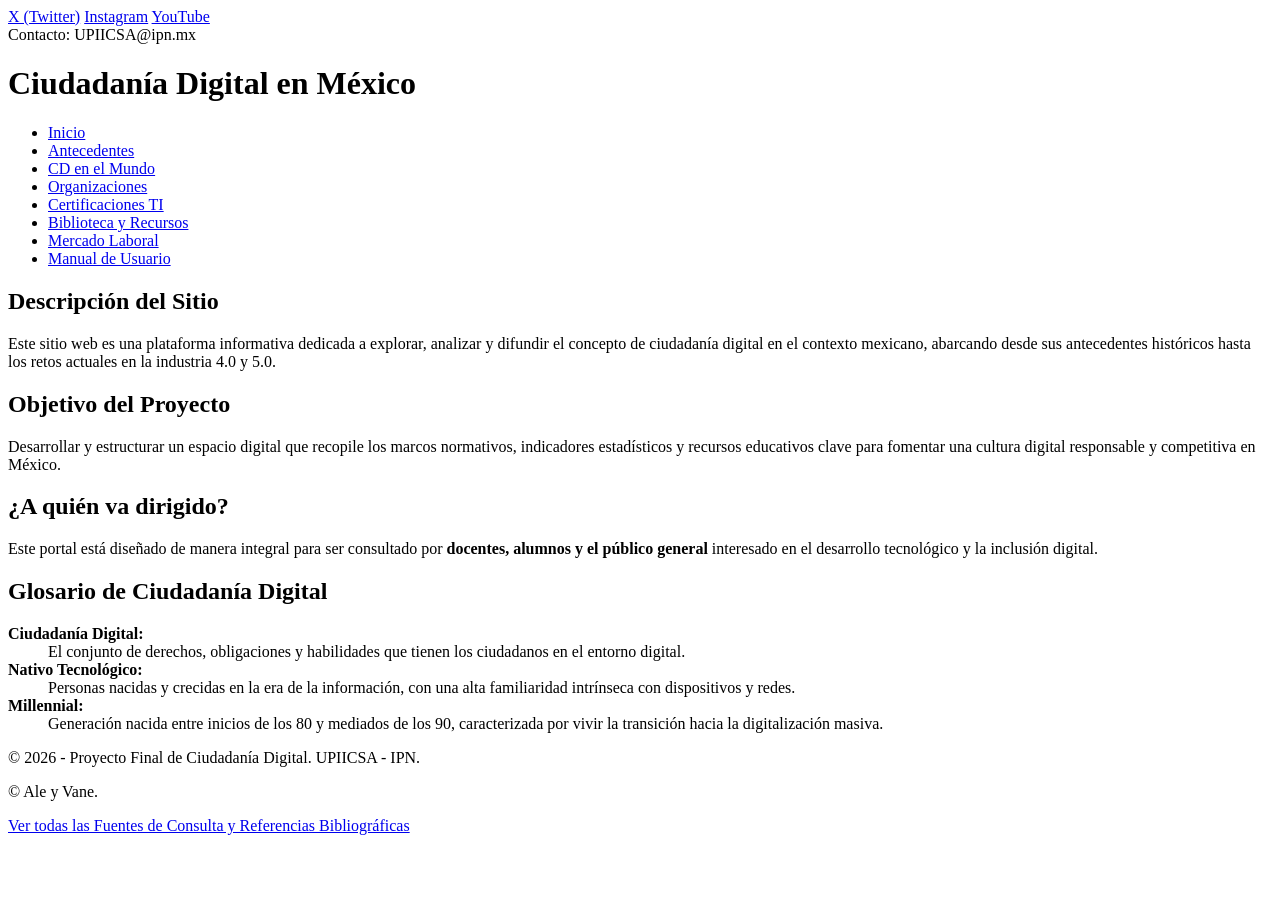
==== index.html @ f7db6907 "Add files via upload" ====
<!DOCTYPE html>
<html lang="es">
<head>
    <meta charset="UTF-8">
    <meta name="viewport" content="width=device-width, initial-scale=1.0">
    <title>Ciudadanía Digital en México - Inicio</title>
    <link rel="stylesheet" href="style.css">
</head>
<body>

    <div class="top-bar">
        <div class="social-links">
            <a href="#" onclick="return false;">X (Twitter)</a>
            <a href="#" onclick="return false;">Instagram</a>
            <a href="#" onclick="return false;">YouTube</a>
        </div>
        <div class="contacto">Contacto: UPIICSA@ipn.mx</div>
    </div>

    <header>
        <h1>Ciudadanía Digital en México</h1>
        <nav>
            <ul>
                <li><a href="index.html" class="active">Inicio</a></li>
                <li><a href="antecedentes.html">Antecedentes</a></li>
                <li><a href="dimensiones.html">CD en el Mundo</a></li>
                <li><a href="organizaciones.html">Organizaciones</a></li>
                <li><a href="normativos.html">Certificaciones TI</a></li>
                <li><a href="biblioteca.html">Biblioteca y Recursos</a></li>
                <li><a href="laboral.html">Mercado Laboral</a></li>
                <li><a href="manual.html">Manual de Usuario</a></li>
            </ul>
        </nav>
    </header>

    <main>
        <section id="descripcion">
            <h2>Descripción del Sitio</h2>
            <p>Este sitio web es una plataforma informativa dedicada a explorar, analizar y difundir el concepto de ciudadanía digital en el contexto mexicano, abarcando desde sus antecedentes históricos hasta los retos actuales en la industria 4.0 y 5.0.</p>
        </section>

        <section id="objetivo">
            <h2>Objetivo del Proyecto</h2>
            <p>Desarrollar y estructurar un espacio digital que recopile los marcos normativos, indicadores estadísticos y recursos educativos clave para fomentar una cultura digital responsable y competitiva en México.</p>
        </section>

        <section id="audiencia">
            <h2>¿A quién va dirigido?</h2>
            <p>Este portal está diseñado de manera integral para ser consultado por <strong>docentes, alumnos y el público general</strong> interesado en el desarrollo tecnológico y la inclusión digital.</p>
        </section>

        <section id="glosario">
            <h2>Glosario de Ciudadanía Digital</h2>
            <dl>
                <dt><strong>Ciudadanía Digital:</strong></dt>
                <dd>El conjunto de derechos, obligaciones y habilidades que tienen los ciudadanos en el entorno digital.</dd>
                
                <dt><strong>Nativo Tecnológico:</strong></dt>
                <dd>Personas nacidas y crecidas en la era de la información, con una alta familiaridad intrínseca con dispositivos y redes.</dd>
                
                <dt><strong>Millennial:</strong></dt>
                <dd>Generación nacida entre inicios de los 80 y mediados de los 90, caracterizada por vivir la transición hacia la digitalización masiva.</dd>
            </dl>
        </section>
    </main>

    <footer>
        <p>&copy; 2026 - Proyecto Final de Ciudadanía Digital. UPIICSA - IPN.</p>
        <p>&copy; Ale y Vane.</p>
        <p><a href="biblioteca.html#referencias">Ver todas las Fuentes de Consulta y Referencias Bibliográficas</a></p>
    </footer>

</body>
</html>
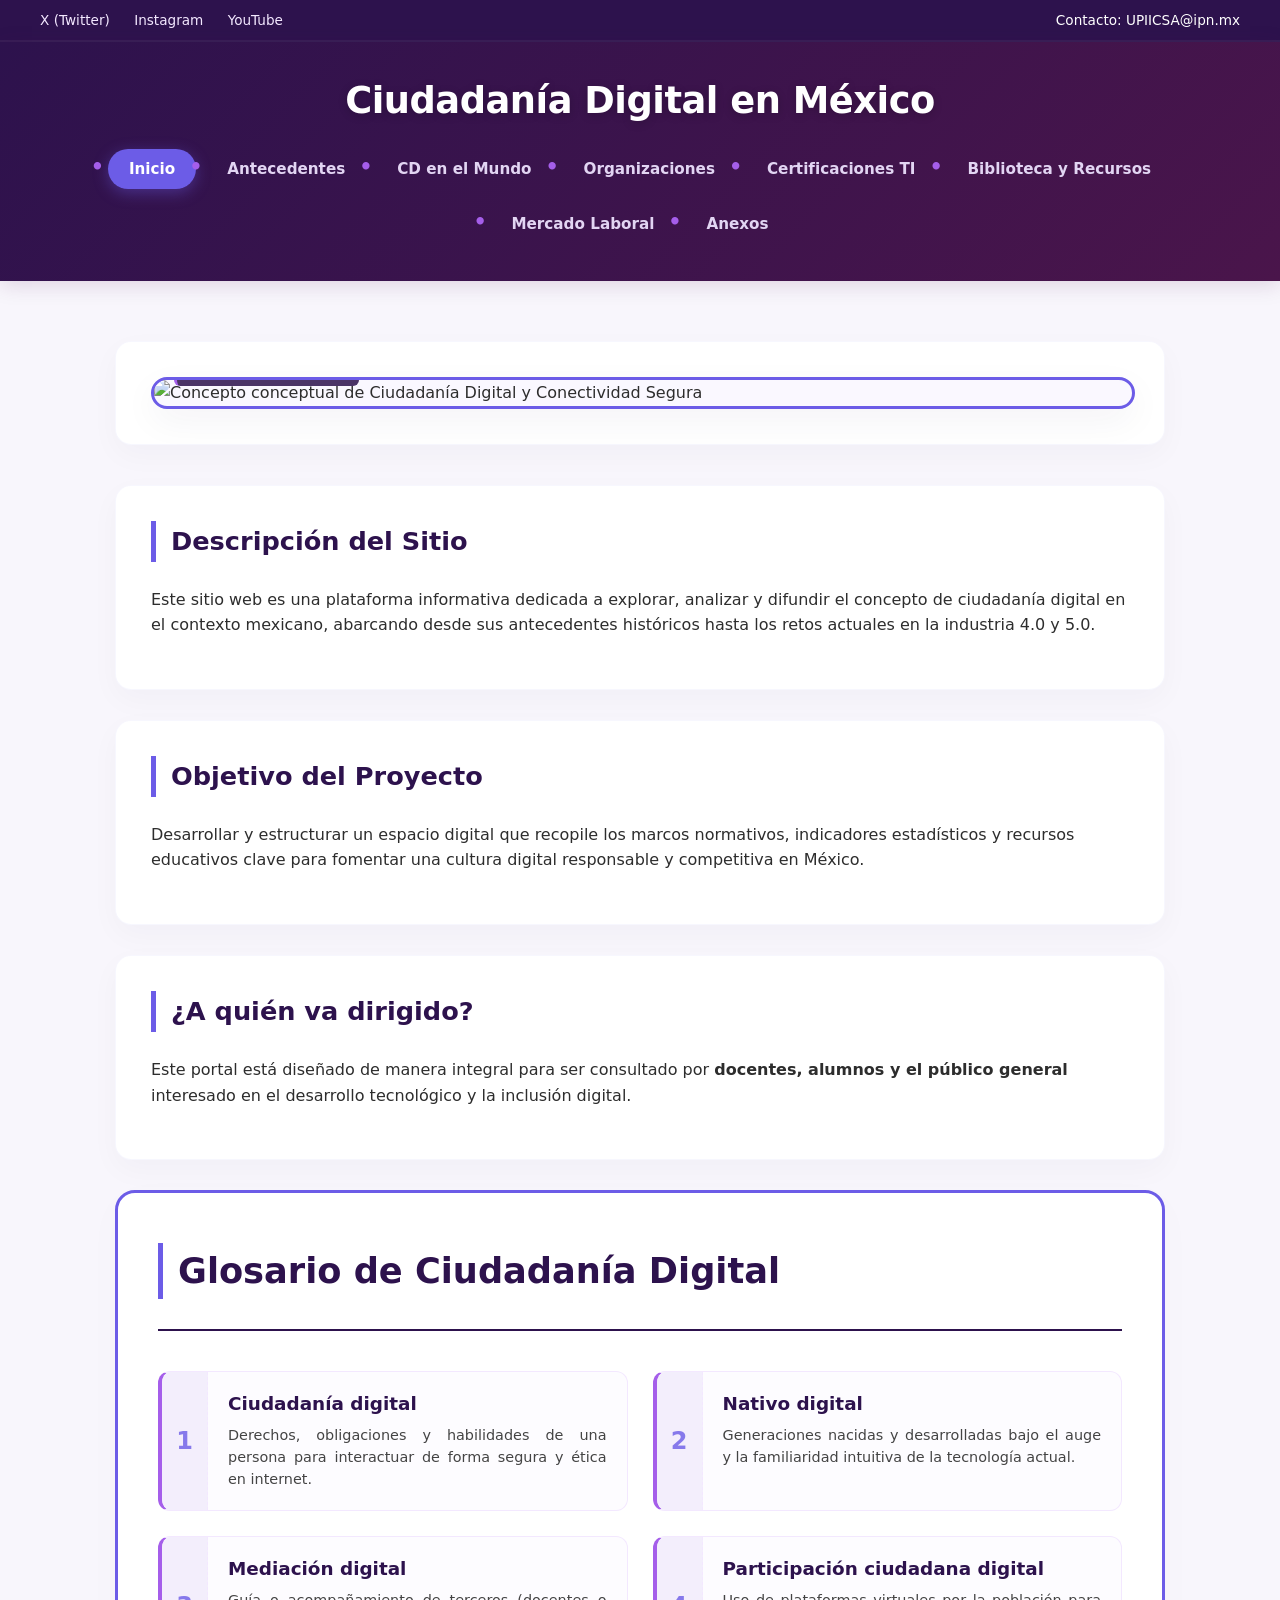
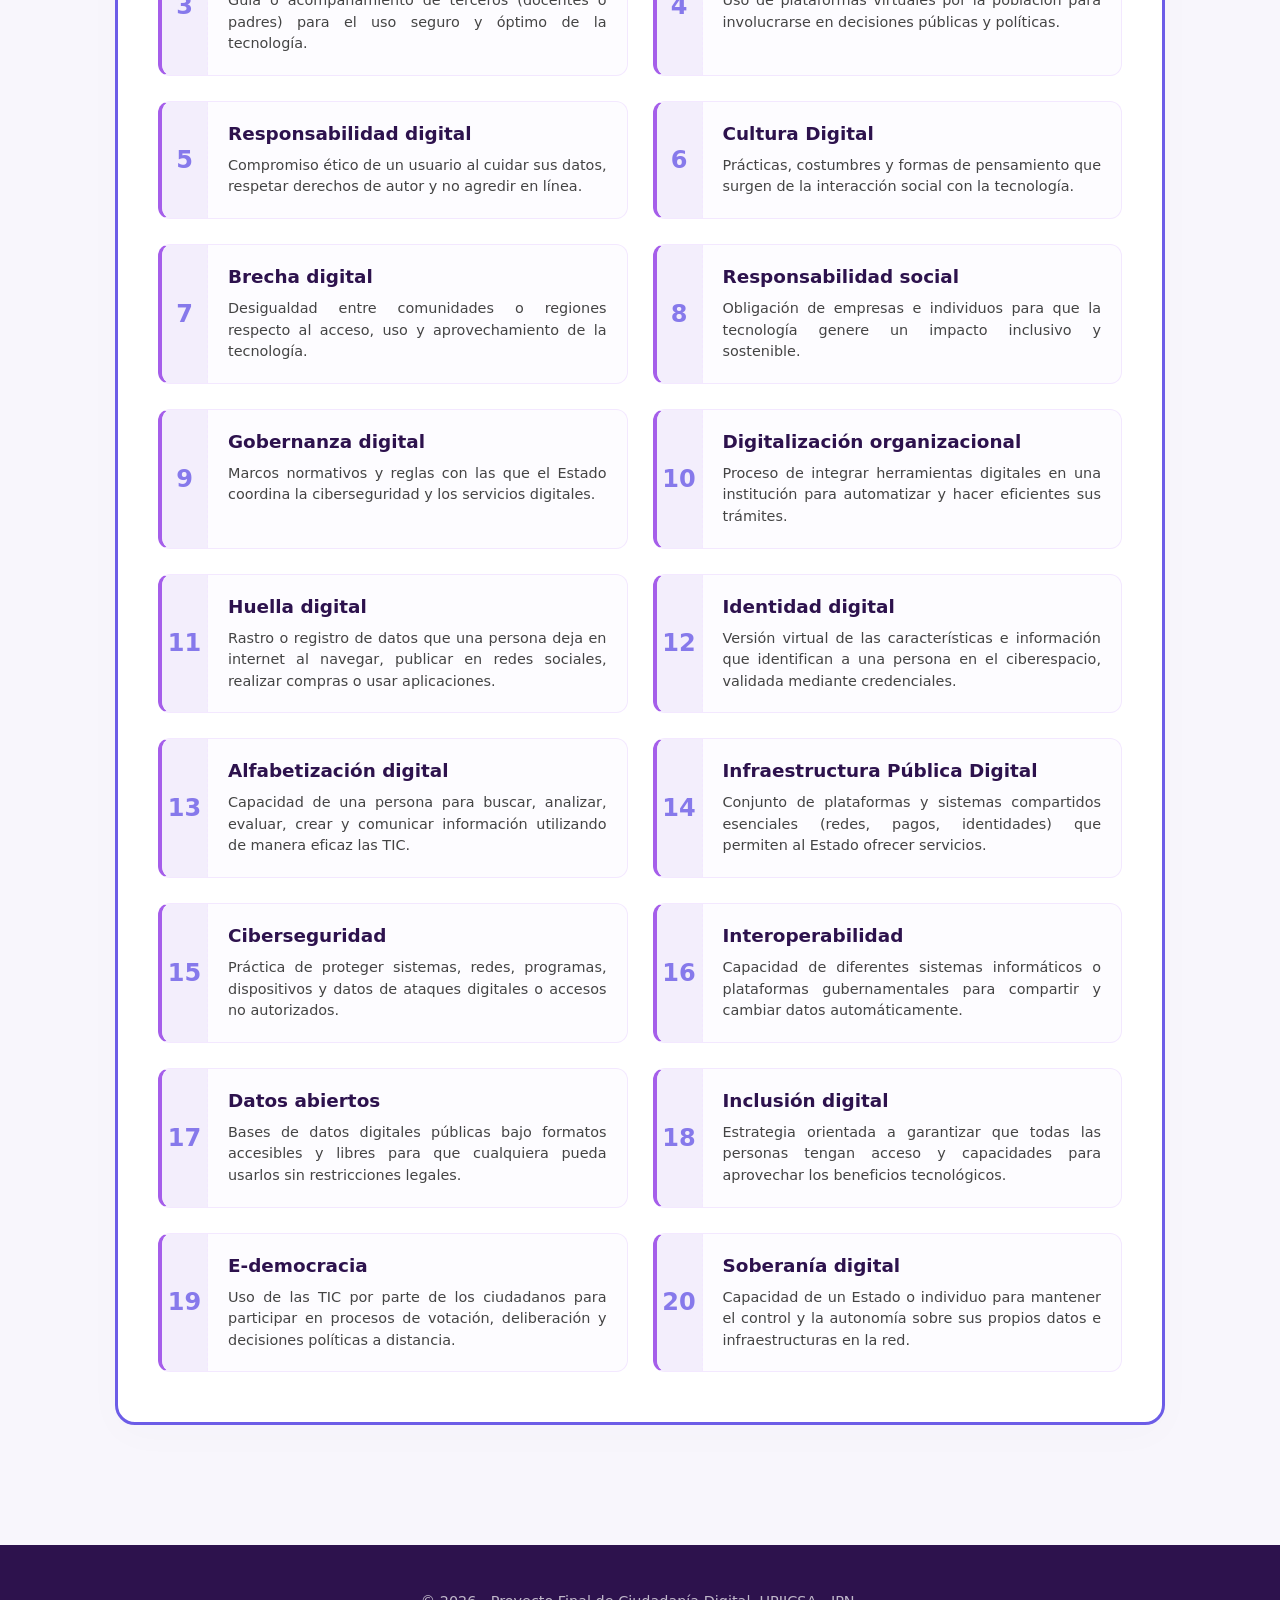
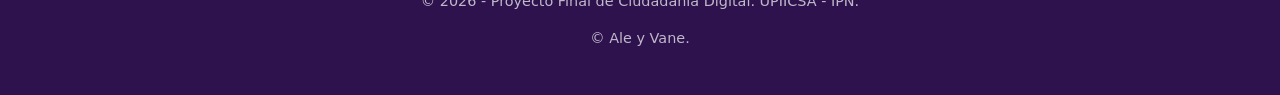
==== commit b7644a02: "Add files via upload" ====
--- a/index.html
+++ b/index.html
@@ -28,12 +28,26 @@
                 <li><a href="normativos.html">Certificaciones TI</a></li>
                 <li><a href="biblioteca.html">Biblioteca y Recursos</a></li>
                 <li><a href="laboral.html">Mercado Laboral</a></li>
-                <li><a href="manual.html">Manual de Usuario</a></li>
+                <li><a href="manual.html">Anexos</a></li>
             </ul>
         </nav>
     </header>
 
     <main>
+        <!-- ==========================================
+            SECCIÓN: BANNER VISUAL (CIUDADANÍA DIGITAL)
+            ========================================== -->
+        <section class="visual-banner-section">
+            <div class="banner-image-container">
+                <img src="https://concepto.de/wp-content/uploads/2019/08/ciudadania-digital-scaled.jpg" 
+                    alt="Concepto conceptual de Ciudadanía Digital y Conectividad Segura" 
+                    class="banner-display-img"
+                    loading="lazy">
+                <div class="banner-caption-overlay">
+                    <span>Ciudadania Digital</span>
+                </div>
+            </div>
+        </section>
         <section id="descripcion">
             <h2>Descripción del Sitio</h2>
             <p>Este sitio web es una plataforma informativa dedicada a explorar, analizar y difundir el concepto de ciudadanía digital en el contexto mexicano, abarcando desde sus antecedentes históricos hasta los retos actuales en la industria 4.0 y 5.0.</p>
@@ -49,25 +63,204 @@
             <p>Este portal está diseñado de manera integral para ser consultado por <strong>docentes, alumnos y el público general</strong> interesado en el desarrollo tecnológico y la inclusión digital.</p>
         </section>
 
-        <section id="glosario">
-            <h2>Glosario de Ciudadanía Digital</h2>
-            <dl>
-                <dt><strong>Ciudadanía Digital:</strong></dt>
-                <dd>El conjunto de derechos, obligaciones y habilidades que tienen los ciudadanos en el entorno digital.</dd>
-                
-                <dt><strong>Nativo Tecnológico:</strong></dt>
-                <dd>Personas nacidas y crecidas en la era de la información, con una alta familiaridad intrínseca con dispositivos y redes.</dd>
-                
-                <dt><strong>Millennial:</strong></dt>
-                <dd>Generación nacida entre inicios de los 80 y mediados de los 90, caracterizada por vivir la transición hacia la digitalización masiva.</dd>
-            </dl>
+                <!-- ==========================================
+            SECCIÓN: GLOSARIO DE CIUDADANÍA DIGITAL (TABLERO DE FICHAS INDEXADAS)
+            ========================================== -->
+        <section class="glossary-board-section">
+            <div class="glossary-header">
+                <h2>Glosario de Ciudadanía Digital</h2>
+                <p class="glossary-lead"></p>
+            </div>
+
+            <div class="glossary-grid-container">
+
+                <!-- Ficha a -->
+                <div class="glossary-card">
+                    <div class="card-letter-index"><span>1</span></div>
+                    <div class="card-term-content">
+                        <h3>Ciudadanía digital</h3>
+                        <p>Derechos, obligaciones y habilidades de una persona para interactuar de forma segura y ética en internet.</p>
+                    </div>
+                </div>
+
+                <!-- Ficha b -->
+                <div class="glossary-card">
+                    <div class="card-letter-index"><span>2</span></div>
+                    <div class="card-term-content">
+                        <h3>Nativo digital</h3>
+                        <p>Generaciones nacidas y desarrolladas bajo el auge y la familiaridad intuitiva de la tecnología actual.</p>
+                    </div>
+                </div>
+
+                <!-- Ficha c -->
+                <div class="glossary-card">
+                    <div class="card-letter-index"><span>3</span></div>
+                    <div class="card-term-content">
+                        <h3>Mediación digital</h3>
+                        <p>Guía o acompañamiento de terceros (docentes o padres) para el uso seguro y óptimo de la tecnología.</p>
+                    </div>
+                </div>
+
+                <!-- Ficha d -->
+                <div class="glossary-card">
+                    <div class="card-letter-index"><span>4</span></div>
+                    <div class="card-term-content">
+                        <h3>Participación ciudadana digital</h3>
+                        <p>Uso de plataformas virtuales por la población para involucrarse en decisiones públicas y políticas.</p>
+                    </div>
+                </div>
+
+                <!-- Ficha e -->
+                <div class="glossary-card">
+                    <div class="card-letter-index"><span>5</span></div>
+                    <div class="card-term-content">
+                        <h3>Responsabilidad digital</h3>
+                        <p>Compromiso ético de un usuario al cuidar sus datos, respetar derechos de autor y no agredir en línea.</p>
+                    </div>
+                </div>
+
+                <!-- Ficha f -->
+                <div class="glossary-card">
+                    <div class="card-letter-index"><span>6</span></div>
+                    <div class="card-term-content">
+                        <h3>Cultura Digital</h3>
+                        <p>Prácticas, costumbres y formas de pensamiento que surgen de la interacción social con la tecnología.</p>
+                    </div>
+                </div>
+
+                <!-- Ficha g -->
+                <div class="glossary-card">
+                    <div class="card-letter-index"><span>7</span></div>
+                    <div class="card-term-content">
+                        <h3>Brecha digital</h3>
+                        <p>Desigualdad entre comunidades o regiones respecto al acceso, uso y aprovechamiento de la tecnología.</p>
+                    </div>
+                </div>
+
+                <!-- Ficha h -->
+                <div class="glossary-card">
+                    <div class="card-letter-index"><span>8</span></div>
+                    <div class="card-term-content">
+                        <h3>Responsabilidad social</h3>
+                        <p>Obligación de empresas e individuos para que la tecnología genere un impacto inclusivo y sostenible.</p>
+                    </div>
+                </div>
+
+                <!-- Ficha i -->
+                <div class="glossary-card">
+                    <div class="card-letter-index"><span>9</span></div>
+                    <div class="card-term-content">
+                        <h3>Gobernanza digital</h3>
+                        <p>Marcos normativos y reglas con las que el Estado coordina la ciberseguridad y los servicios digitales.</p>
+                    </div>
+                </div>
+
+                <!-- Ficha j -->
+                <div class="glossary-card">
+                    <div class="card-letter-index"><span>10</span></div>
+                    <div class="card-term-content">
+                        <h3>Digitalización organizacional</h3>
+                        <p>Proceso de integrar herramientas digitales en una institución para automatizar y hacer eficientes sus trámites.</p>
+                    </div>
+                </div>
+
+                <!-- Ficha k -->
+                <div class="glossary-card">
+                    <div class="card-letter-index"><span>11</span></div>
+                    <div class="card-term-content">
+                        <h3>Huella digital</h3>
+                        <p>Rastro o registro de datos que una persona deja en internet al navegar, publicar en redes sociales, realizar compras o usar aplicaciones.</p>
+                    </div>
+                </div>
+
+                <!-- Ficha l -->
+                <div class="glossary-card">
+                    <div class="card-letter-index"><span>12</span></div>
+                    <div class="card-term-content">
+                        <h3>Identidad digital</h3>
+                        <p>Versión virtual de las características e información que identifican a una persona en el ciberespacio, validada mediante credenciales.</p>
+                    </div>
+                </div>
+
+                <!-- Ficha m -->
+                <div class="glossary-card">
+                    <div class="card-letter-index"><span>13</span></div>
+                    <div class="card-term-content">
+                        <h3>Alfabetización digital</h3>
+                        <p>Capacidad de una persona para buscar, analizar, evaluar, crear y comunicar información utilizando de manera eficaz las TIC.</p>
+                    </div>
+                </div>
+
+                <!-- Ficha n -->
+                <div class="glossary-card">
+                    <div class="card-letter-index"><span>14</span></div>
+                    <div class="card-term-content">
+                        <h3>Infraestructura Pública Digital</h3>
+                        <p>Conjunto de plataformas y sistemas compartidos esenciales (redes, pagos, identidades) que permiten al Estado ofrecer servicios.</p>
+                    </div>
+                </div>
+
+                <!-- Ficha o -->
+                <div class="glossary-card">
+                    <div class="card-letter-index"><span>15</span></div>
+                    <div class="card-term-content">
+                        <h3>Ciberseguridad</h3>
+                        <p>Práctica de proteger sistemas, redes, programas, dispositivos y datos de ataques digitales o accesos no autorizados.</p>
+                    </div>
+                </div>
+
+                <!-- Ficha p -->
+                <div class="glossary-card">
+                    <div class="card-letter-index"><span>16</span></div>
+                    <div class="card-term-content">
+                        <h3>Interoperabilidad</h3>
+                        <p>Capacidad de diferentes sistemas informáticos o plataformas gubernamentales para compartir y cambiar datos automáticamente.</p>
+                    </div>
+                </div>
+
+                <!-- Ficha q -->
+                <div class="glossary-card">
+                    <div class="card-letter-index"><span>17</span></div>
+                    <div class="card-term-content">
+                        <h3>Datos abiertos</h3>
+                        <p>Bases de datos digitales públicas bajo formatos accesibles y libres para que cualquiera pueda usarlos sin restricciones legales.</p>
+                    </div>
+                </div>
+
+                <!-- Ficha r -->
+                <div class="glossary-card">
+                    <div class="card-letter-index"><span>18</span></div>
+                    <div class="card-term-content">
+                        <h3>Inclusión digital</h3>
+                        <p>Estrategia orientada a garantizar que todas las personas tengan acceso y capacidades para aprovechar los beneficios tecnológicos.</p>
+                    </div>
+                </div>
+
+                <!-- Ficha s -->
+                <div class="glossary-card">
+                    <div class="card-letter-index"><span>19</span></div>
+                    <div class="card-term-content">
+                        <h3>E-democracia</h3>
+                        <p>Uso de las TIC por parte de los ciudadanos para participar en procesos de votación, deliberación y decisiones políticas a distancia.</p>
+                    </div>
+                </div>
+
+                <!-- Ficha t -->
+                <div class="glossary-card">
+                    <div class="card-letter-index"><span>20</span></div>
+                    <div class="card-term-content">
+                        <h3>Soberanía digital</h3>
+                        <p>Capacidad de un Estado o individuo para mantener el control y la autonomía sobre sus propios datos e infraestructuras en la red.</p>
+                    </div>
+                </div>
+
+            </div>
         </section>
     </main>
 
     <footer>
         <p>&copy; 2026 - Proyecto Final de Ciudadanía Digital. UPIICSA - IPN.</p>
         <p>&copy; Ale y Vane.</p>
-        <p><a href="biblioteca.html#referencias">Ver todas las Fuentes de Consulta y Referencias Bibliográficas</a></p>
     </footer>
 
 </body>
--- a/style.css
+++ b/style.css
@@ -0,0 +1,1490 @@
+/* ==========================================
+   VARIABLES DE COLOR (Gama Morados y Lilas)
+   ========================================== */
+:root {
+    --purple-dark: #2d124d;    /* Fondo oscuro institucional */
+    --purple-primary: #6c5ce7; /* Morado eléctrico para botones y destaques */
+    --purple-medium: #80669d;  /* Morado intermedio */
+    --lila-light: #f3e8ff;     /* Fondo suave para secciones */
+    --lila-accent: #a55eea;    /* Lila vibrante para interactividad */
+    --text-dark: #2d2d2d;      /* Texto principal */
+    --text-muted: #666666;     /* Texto secundario */
+    --white: #ffffff;
+    --transition-smooth: all 0.3s cubic-bezier(0.25, 0.8, 0.25, 1);
+}
+
+/* ==========================================
+   ESTILOS BASE
+   ========================================== */
+body {
+    font-family: 'Inter', system-ui, -apple-system, sans-serif;
+    margin: 0;
+    padding: 0;
+    background-color: #f8f6fc;
+    color: var(--text-dark);
+    line-height: 1.6;
+}
+
+/* ==========================================
+   INTERACTIVIDAD Y BARRA SUPERIOR
+   ========================================== */
+.top-bar {
+    background-color: var(--purple-dark);
+    color: var(--white);
+    display: flex;
+    justify-content: space-between;
+    align-items: center;
+    padding: 10px 40px;
+    font-size: 0.85rem;
+    box-shadow: inset 0 -2px 0 rgba(255, 255, 255, 0.05);
+}
+
+.social-links a {
+    color: var(--lila-light);
+    margin-right: 20px;
+    text-decoration: none;
+    font-weight: 500;
+    display: inline-block;
+    transition: var(--transition-smooth);
+}
+
+/* Efecto dinámico al pasar el cursor */
+.social-links a:hover {
+    color: var(--lila-accent);
+    transform: translateY(-2px);
+}
+
+/* ==========================================
+   MENÚ DE NAVEGACIÓN DINÁMICO
+   ========================================== */
+header {
+    background: linear-gradient(135deg, var(--purple-dark) 0%, #4a154b 100%);
+    color: var(--white);
+    padding: 30px 20px;
+    text-align: center;
+    box-shadow: 0 4px 20px rgba(74, 21, 75, 0.15);
+}
+
+header h1 {
+    margin: 0 0 20px 0;
+    font-size: 2.3rem;
+    font-weight: 800;
+    letter-spacing: -0.5px;
+    text-shadow: 0 2px 10px rgba(0,0,0,0.2);
+}
+
+nav ul {
+    list-style: none;
+    padding: 0;
+    margin: 0;
+    display: flex;
+    justify-content: center;
+    flex-wrap: wrap;
+    gap: 10px;
+}
+
+nav ul li a {
+    color: #e2d5f3;
+    text-decoration: none;
+    font-weight: 600;
+    font-size: 0.95rem;
+    padding: 10px 20px;
+    border-radius: 30px; /* Botones ovalados modernos */
+    border: 1px solid transparent;
+    transition: var(--transition-smooth);
+}
+
+/* Hover interactivo con iluminación suave */
+nav ul li a:hover {
+    background-color: rgba(255, 255, 255, 0.1);
+    color: var(--white);
+    border-color: var(--lila-accent);
+}
+
+/* Pestaña activa actual */
+nav ul li a.active {
+    background-color: var(--purple-primary);
+    color: var(--white);
+    box-shadow: 0 4px 15px rgba(108, 92, 231, 0.4);
+}
+
+/* ==========================================
+   DISEÑO DE TARJETAS Y CONTENIDO (MAIN)
+   ========================================== */
+main {
+    max-width: 1050px;
+    margin: 40px auto;
+    padding: 20px;
+}
+
+/* Animación de entrada para las secciones */
+section {
+    background-color: var(--white);
+    padding: 35px;
+    margin-bottom: 30px;
+    border-radius: 16px;
+    box-shadow: 0 10px 30px rgba(45, 18, 77, 0.03);
+    border: 1px solid rgba(108, 92, 231, 0.05);
+    transition: var(--transition-smooth);
+}
+
+/* Efecto flotante interactivo en las tarjetas de contenido */
+section:hover {
+    transform: translateY(-4px);
+    box-shadow: 0 15px 35px rgba(45, 18, 77, 0.07);
+    border-color: rgba(108, 92, 231, 0.15);
+}
+
+h2 {
+    color: var(--purple-dark);
+    font-size: 1.6rem;
+    margin-top: 0;
+    border-left: 5px solid var(--purple-primary); /* Línea de acento a la izquierda */
+    padding-left: 15px;
+    margin-bottom: 25px;
+}
+
+h3 {
+    color: var(--purple-primary);
+    font-size: 1.25rem;
+    margin-top: 25px;
+}
+
+/* Enlaces dentro del contenido */
+main a {
+    color: var(--purple-primary);
+    text-decoration: none;
+    font-weight: 600;
+    transition: var(--transition-smooth);
+}
+
+main a:hover {
+    color: var(--lila-accent);
+    text-decoration: underline;
+}
+
+/* ==========================================
+   ELEMENTOS ESPECÍFICOS (Tablas, Listas, Alertas)
+   ========================================== */
+ul {
+    padding-left: 20px;
+}
+
+li {
+    margin-bottom: 12px;
+    position: relative;
+    list-style-type: none;
+}
+
+/* Viñetas personalizadas color lila */
+li::before {
+    content: "•";
+    color: var(--lila-accent);
+    font-weight: bold;
+    font-size: 1.3rem;
+    display: inline-block;
+    width: 1em;
+    margin-left: -1em;
+}
+
+/* Glosarios (DL, DT, DD) */
+dt {
+    font-weight: 700;
+    color: var(--purple-dark);
+    margin-top: 20px;
+}
+
+dd {
+    margin-left: 0;
+    padding-left: 15px;
+    border-left: 2px solid var(--lila-light);
+    color: var(--text-muted);
+}
+
+/* Tablas Interactivas (Manual de usuario) */
+table {
+    width: 100%;
+    border-collapse: collapse;
+    margin-top: 20px;
+    border-radius: 8px;
+    overflow: hidden; /* Corta bordes rectos */
+}
+
+th, td {
+    padding: 15px;
+    text-align: left;
+}
+
+th {
+    background-color: var(--purple-primary);
+    color: var(--white);
+    font-weight: 600;
+}
+
+tr {
+    background-color: var(--white);
+    border-bottom: 1px solid #eee;
+    transition: var(--transition-smooth);
+}
+
+/* Efecto cebra intermitente al pasar el mouse por la tabla */
+tr:hover {
+    background-color: var(--lila-light);
+}
+
+/* Alertas Destacadas (Sección Libre) */
+.propuesta-valor {
+    background: linear-gradient(135deg, #fbf7ff 0%, #f3e8ff 100%);
+    border-left: 5px solid var(--lila-accent) !important;
+}
+
+/* ==========================================
+   PIE DE PÁGINA (FOOTER)
+   ========================================== */
+footer {
+    text-align: center;
+    padding: 30px 20px;
+    background-color: var(--purple-dark);
+    color: rgba(255, 255, 255, 0.7);
+    margin-top: 60px;
+    font-size: 0.9rem;
+}
+
+footer a {
+    color: var(--lila-accent);
+    text-decoration: none;
+    font-weight: bold;
+}
+
+footer a:hover {
+    color: var(--white);
+}
+
+/* ==========================================
+   RESPONSIVO (Optimización móvil)
+   ========================================== */
+@media (max-width: 768px) {
+    .top-bar {
+        flex-direction: column;
+        gap: 10px;
+        text-align: center;
+    }
+    nav ul {
+        flex-direction: column;
+        width: 100%;
+    }
+    nav ul li a {
+        display: block;
+        width: 100%;
+        box-sizing: border-box;
+    }
+    main {
+        padding: 10px;
+    }
+    section {
+        padding: 20px;
+    }
+}
+
+/* ==========================================
+   ESTILOS ADICIONALES PARA EMPLEABILIDAD
+   ========================================== */
+
+/* Contenedor flex para cada sección de empleo */
+.empleo-item {
+    display: flex;
+    align-items: center;
+    justify-content: space-between;
+    gap: 30px;
+    margin-top: 25px;
+    padding: 20px;
+    background-color: #ffffff;
+    border-radius: 12px;
+    border: 1px solid var(--lila-accent);
+    transition: var(--transition-smooth);
+}
+
+/* Efecto hover individual para cada punto */
+.empleo-item:hover {
+    transform: translateX(5px);
+    border-color: var(--lila-accent);
+    box-shadow: 0 8px 25px rgba(108, 92, 231, 0.08);
+}
+
+.empleo-texto {
+    flex: 1;
+}
+
+/* Formato específico para la línea del link de consulta */
+.enlace-consulta {
+    font-size: 0.9rem;
+    background-color: var(--lila-light);
+    padding: 8px 12px;
+    border-radius: 6px;
+    display: inline-block;
+}
+
+/* Contenedor de la Imagen */
+.empleo-imagen {
+    flex: 0 0 250px;
+    max-width: 250px;
+}
+
+/* Bordes redondeados y sombra para las imágenes */
+.empleo-imagen img {
+    width: 100%;
+    height: 150px;
+    object-fit: cover;
+    border-radius: 16px; /* Ajusta este valor si deseas más o menos redondeado */
+    box-shadow: 0 6px 15px rgba(45, 18, 77, 0.15);
+    transition: var(--transition-smooth);
+    border: 2px solid var(--white);
+}
+
+.empleo-item:hover .empleo-imagen img {
+    transform: scale(1.03);
+    box-shadow: 0 8px 20px rgba(108, 92, 231, 0.25);
+}
+
+/* Clase de inversión para efecto "Ziz-Zag" dinámico e interactivo */
+.empleo-item.inversion {
+    flex-direction: row-reverse;
+}
+
+/* Ajuste responsivo para celulares */
+@media (max-width: 768px) {
+    .empleo-item, .empleo-item.inversion {
+        flex-direction: column;
+        text-align: center;
+    }
+    .empleo-imagen {
+        width: 100%;
+        max-width: 100%;
+    }
+}
+/* ==========================================
+   ESTILOS DE INTERFAZ DE PANEL (DASHBOARD)
+   ========================================== */
+
+/* Contenedor principal de cada sección numérica */
+.dashboard-section {
+    background-color: var(--white);
+    padding: 30px;
+    margin-bottom: 40px;
+    border-radius: 14px;
+    /* BORDE MÁS FUERTE: Enmarcado sólido en el morado principal */
+    border: 3px solid var(--purple-primary); 
+    box-shadow: 0 4px 15px rgba(45, 18, 77, 0.05);
+}
+
+/* Subtítulo descriptivo de la sección */
+.section-subtitle {
+    font-size: 1.05rem;
+    color: var(--text-muted);
+    margin-bottom: 25px;
+    border-bottom: 1px dashed var(--purple-medium);
+    padding-bottom: 15px;
+}
+
+/* El Grid que organiza las tarjetas en columnas automáticas */
+.dashboard-grid {
+    display: grid;
+    grid-template-columns: repeat(auto-fit, minmax(280px, 1fr));
+    gap: 20px;
+    margin-top: 15px;
+}
+
+/* Tarjeta individual de certificación */
+.grid-card {
+    background: linear-gradient(180deg, var(--white) 0%, #faf8ff 100%);
+    padding: 24px;
+    border-radius: 10px;
+    border: 2px solid var(--lila-light);
+    display: flex;
+    flex-direction: column;
+    justify-content: space-between;
+    transition: var(--transition-smooth);
+}
+
+/* Anulamos la viñeta de punto en el Grid de Dashboard */
+.grid-card::before {
+    display: none !important;
+}
+
+/* Interactividad al pasar el cursor sobre la tarjeta */
+.grid-card:hover {
+    border-color: var(--lila-accent);
+    transform: translateY(-5px);
+    box-shadow: 0 8px 25px rgba(165, 94, 234, 0.15);
+    background: var(--white);
+}
+
+/* Título de la certificación dentro de la tarjeta */
+.grid-card h3 {
+    font-size: 1.15rem;
+    color: var(--purple-dark);
+    margin-top: 0;
+    margin-bottom: 12px;
+    font-weight: 700;
+    line-height: 1.4;
+}
+
+.grid-card p {
+    font-size: 0.9rem;
+    color: #444;
+    margin-bottom: 15px;
+    flex-grow: 1; /* Empuja los requisitos y botones al fondo equitativamente */
+}
+
+/* Contenedor interno para los requisitos técnicos */
+.card-requisitos {
+    font-size: 0.85rem;
+    background-color: var(--lila-light);
+    padding: 10px;
+    border-radius: 6px;
+    color: #5d447a;
+    margin-bottom: 20px;
+    border-left: 3px solid var(--lila-accent);
+}
+
+/* Botón interactivo de Acceso Directo */
+.btn-directo {
+    display: block;
+    text-align: center;
+    background-color: var(--purple-dark);
+    color: var(--white) !important;
+    padding: 10px 15px;
+    font-size: 0.85rem;
+    font-weight: bold;
+    border-radius: 6px;
+    text-decoration: none;
+    transition: var(--transition-smooth);
+    border: 1px solid transparent;
+}
+
+/* Efecto hover sobre los botones */
+.btn-directo:hover {
+    background-color: var(--purple-primary);
+    text-decoration: none !important;
+    box-shadow: 0 4px 12px rgba(108, 92, 231, 0.3);
+}
+
+/* Ajuste para múltiples botones en una sola tarjeta (Caso Scrum) */
+.multi-links {
+    display: flex;
+    flex-direction: column;
+    gap: 8px;
+}
+
+/* Optimización para teléfonos móviles */
+@media (max-width: 600px) {
+    .dashboard-grid {
+        grid-template-columns: 1fr;
+    }
+    .dashboard-section {
+        padding: 15px;
+    }
+}
+
+/* ==========================================
+   ESTILOS COMPLETAMENTE NUEVOS: LÍNEA DE TIEMPO GLOBAL
+   ========================================== */
+
+.timeline-section {
+    background-color: #ffffff;
+    padding: 40px 20px;
+    margin-bottom: 30px;
+    border-radius: 16px;
+    /* Borde reforzado e intenso solicitado previamente */
+    border: 3px solid var(--purple-primary);
+}
+
+.timeline-intro {
+    text-align: center;
+    color: var(--text-muted);
+    font-size: 1.1rem;
+    max-width: 700px;
+    margin: 0 auto 40px auto;
+}
+
+/* Contenedor relativo para posicionar el eje central */
+.timeline-container {
+    position: relative;
+    max-width: 900px;
+    margin: 0 auto;
+    padding: 20px 0;
+}
+
+/* El eje central de la línea de tiempo */
+.timeline-line {
+    position: absolute;
+    left: 50%;
+    top: 0;
+    bottom: 0;
+    width: 4px;
+    background: linear-gradient(180deg, var(--purple-primary) 0%, var(--lila-accent) 100%);
+    transform: translateX(-50%);
+}
+
+/* Bloque contenedor de cada país */
+.timeline-item {
+    position: relative;
+    width: 50%;
+    margin-bottom: 40px;
+    box-sizing: border-box;
+}
+
+/* Alternancia: Elementos impares a la izquierda, pares a la derecha */
+.timeline-item:nth-child(odd) {
+    left: 0;
+    padding-right: 40px;
+}
+
+.timeline-item:nth-child(even) {
+    left: 50%;
+    padding-left: 40px;
+}
+
+/* El indicador flotante (Burbuja con la letra A, B, C, D) */
+.timeline-badge {
+    position: absolute;
+    top: 20px;
+    width: 36px;
+    height: 36px;
+    background-color: var(--purple-dark);
+    color: var(--white);
+    border: 3px solid var(--lila-light);
+    border-radius: 50%;
+    text-align: center;
+    line-height: 36px;
+    font-weight: bold;
+    font-size: 1rem;
+    z-index: 2;
+    transition: var(--transition-smooth);
+}
+
+.timeline-item:nth-child(odd) .timeline-badge {
+    right: -18px; /* Ajuste milimétrico sobre el eje central */
+}
+
+.timeline-item:nth-child(even) .timeline-badge {
+    left: -18px;
+}
+
+/* Cuadro de texto del país */
+.timeline-content {
+    background-color: #faf8ff;
+    padding: 25px;
+    border-radius: 12px;
+    border: 1px solid var(--lila-light);
+    box-shadow: 0 4px 15px rgba(45, 18, 77, 0.02);
+    transition: var(--transition-smooth);
+}
+
+.timeline-content h3 {
+    margin-top: 0;
+    color: var(--purple-dark);
+    font-size: 1.4rem;
+    font-weight: 700;
+}
+
+.timeline-content p {
+    font-size: 0.92rem;
+    color: var(--text-dark);
+    text-align: justify;
+    margin-bottom: 20px;
+}
+
+/* Contenedor del Tag/Link de acceso rápido */
+.timeline-footer {
+    display: flex;
+    justify-content: flex-start;
+}
+
+/* Botón estilizado como etiqueta tecnológica moderna */
+.tag-link {
+    display: inline-block;
+    background-color: var(--lila-light);
+    color: var(--purple-dark) !important;
+    padding: 8px 16px;
+    font-size: 0.85rem;
+    font-weight: 700;
+    border-radius: 20px;
+    border: 1px solid rgba(165, 94, 234, 0.3);
+    transition: var(--transition-smooth);
+}
+
+/* --- INTERACTIVIDAD Y EFECTOS HOVER --- */
+.timeline-item:hover .timeline-content {
+    background-color: var(--white);
+    border-color: var(--purple-primary);
+    box-shadow: 0 10px 30px rgba(108, 92, 231, 0.12);
+    transform: translateY(-2px);
+}
+
+.timeline-item:hover .timeline-badge {
+    background-color: var(--purple-primary);
+    transform: scale(1.1);
+    box-shadow: 0 0 10px rgba(108, 92, 231, 0.5);
+}
+
+.timeline-item:hover .tag-link {
+    background-color: var(--purple-primary);
+    color: var(--white) !important;
+    border-color: var(--purple-primary);
+    text-decoration: none !important;
+}
+
+/* ==========================================
+   DISEÑO ADAPTATIVO PARA PANTALLAS MÓVILES
+   ========================================== */
+@media (max-width: 768px) {
+    .timeline-line {
+        left: 20px; /* Desplaza el eje hacia la izquierda del teléfono */
+    }
+    
+    .timeline-item {
+        width: 100%; /* Ocupa todo el ancho en móviles */
+        left: 0 !important;
+        padding-left: 50px !important;
+        padding-right: 0 !important;
+    }
+    
+    .timeline-badge {
+        left: 2px !important; /* Ajusta el círculo al nuevo eje izquierdo */
+    }
+}
+
+/* ==========================================
+   ESTILOS ESTILO REVISTA (EDITORIAL MAGAZINE)
+   ========================================== */
+
+.magazine-section {
+    background-color: var(--white);
+    padding: 50px 40px;
+    margin-bottom: 40px;
+    border-radius: 20px;
+    /* Borde potente e intenso solicitado en tus requerimientos */
+    border: 3px solid var(--purple-primary);
+    box-shadow: 0 15px 40px rgba(45, 18, 77, 0.04);
+}
+
+/* Cabecera Estilo Artículo de Prensa de Alta Gama */
+.magazine-header {
+    text-align: left;
+    margin-bottom: 40px;
+    border-bottom: 2px solid var(--purple-dark);
+    padding-bottom: 20px;
+}
+
+.magazine-badge {
+    background-color: var(--purple-dark);
+    color: var(--white);
+    padding: 6px 12px;
+    font-size: 0.75rem;
+    font-weight: 800;
+    text-transform: uppercase;
+    letter-spacing: 1.5px;
+    border-radius: 4px;
+    display: inline-block;
+    margin-bottom: 15px;
+}
+
+.magazine-header h2 {
+    font-size: 2.2rem;
+    color: var(--purple-dark);
+    font-weight: 800;
+    line-height: 1.2;
+    margin: 0 0 15px 0;
+}
+
+.magazine-lead {
+    font-size: 1.2rem;
+    color: #555;
+    line-height: 1.6;
+    font-style: italic;
+    font-weight: 300;
+}
+
+/* Estructura del Cuerpo del Artículo */
+.magazine-article {
+    margin-bottom: 40px;
+}
+
+.article-meta {
+    display: flex;
+    align-items: center;
+    gap: 15px;
+    margin-bottom: 20px;
+}
+
+.step-num {
+    font-size: 2.5rem;
+    font-weight: 900;
+    color: var(--lila-accent);
+    line-height: 1;
+    opacity: 0.7;
+}
+
+.magazine-article h3 {
+    font-size: 1.6rem;
+    color: var(--purple-dark);
+    margin: 0;
+    font-weight: 700;
+}
+
+.intro-text {
+    font-size: 1.05rem;
+    line-height: 1.7;
+    color: var(--text-dark);
+    margin-bottom: 25px;
+}
+
+/* Letra Capital Asimétrica para simular una revista */
+.intro-text::first-letter {
+    font-size: 3rem;
+    font-weight: 900;
+    color: var(--purple-primary);
+    float: left;
+    margin-right: 8px;
+    line-height: 0.9;
+}
+
+/* Columnas editoriales de evolución histórica */
+.editorial-blocks {
+    display: flex;
+    flex-direction: column;
+    gap: 20px;
+    margin-top: 25px;
+}
+
+.block-item {
+    background-color: #faf8ff;
+    padding: 20px 25px;
+    border-radius: 8px;
+    border-left: 4px solid var(--lila-accent);
+}
+
+.block-item h4 {
+    margin-top: 0;
+    color: var(--purple-primary);
+    font-size: 1.15rem;
+    font-weight: 700;
+    margin-bottom: 8px;
+}
+
+/* Bloque destacado con doble borde */
+.block-item.highlight-border {
+    background-color: var(--white);
+    border: 2px dashed var(--purple-primary);
+    border-left: 6px solid var(--purple-primary);
+}
+
+/* Links limpios sin botones */
+.editorial-link {
+    color: var(--purple-primary);
+    font-weight: 700;
+    text-decoration: underline;
+    transition: var(--transition-smooth);
+}
+
+.editorial-link:hover {
+    color: var(--purple-dark);
+}
+
+.magazine-divider {
+    border: 0;
+    height: 1px;
+    background: linear-gradient(90deg, transparent, var(--lila-light), transparent);
+    margin: 40px 0;
+}
+
+.sub-article {
+    margin-bottom: 25px;
+    padding-left: 15px;
+}
+
+.sub-article h4 {
+    font-size: 1.25rem;
+    color: var(--purple-dark);
+    margin-bottom: 10px;
+}
+
+/* Caja de citas y estadísticas (ENDUTIH / Smartphone) */
+.editorial-quote-box {
+    background-color: #f7f5fc;
+    border-top: 3px double var(--purple-primary);
+    border-bottom: 3px double var(--purple-primary);
+    padding: 20px;
+    margin: 20px 0;
+    font-size: 0.95rem;
+    line-height: 1.6;
+}
+
+/* Caja de llamado de atención para el Perfil Deseable */
+.profile-callout {
+    background-color: var(--white);
+    border: 3px solid var(--purple-dark);
+    padding: 30px;
+    border-radius: 12px;
+    margin-top: 35px;
+    box-shadow: 6px 6px 0px var(--lila-accent); /* Efecto pop-art sobrio */
+}
+
+.profile-callout h4 {
+    margin-top: 0;
+    font-size: 1.35rem;
+    color: var(--purple-dark);
+    text-transform: uppercase;
+    letter-spacing: 0.5px;
+    margin-bottom: 15px;
+}
+
+/* Listas ordenadas personalizadas para el magazine */
+.editorial-list {
+    margin-top: 15px;
+    padding-left: 20px;
+}
+
+.editorial-list li {
+    margin-bottom: 12px;
+    font-size: 0.95rem;
+    color: #333;
+    line-height: 1.5;
+}
+
+.mt-2 { margin-top: 12px; }
+
+/* Responsive */
+@media (max-width: 768px) {
+    .magazine-section { padding: 25px 20px; }
+    .magazine-header h2 { font-size: 1.7rem; }
+    .profile-callout { box-shadow: none; border-width: 2px; }
+}
+
+/* ==========================================
+   ESTILOS: HUB DE RECURSOS E ÍNDICE DIGITAL
+   ========================================== */
+
+.hub-section {
+    background-color: var(--white);
+    padding: 50px 40px;
+    margin-bottom: 40px;
+    border-radius: 20px;
+    /* Borde ultra reforzado solicitado para marcar las secciones */
+    border: 3px solid var(--purple-primary);
+    box-shadow: 0 10px 30px rgba(45, 18, 77, 0.03);
+}
+
+/* Cabecera del Hub */
+.hub-header {
+    margin-bottom: 40px;
+    text-align: center;
+}
+
+.hub-tag {
+    background-color: var(--lila-light);
+    color: var(--purple-dark);
+    font-size: 0.8rem;
+    font-weight: 800;
+    text-transform: uppercase;
+    padding: 5px 14px;
+    border-radius: 30px;
+    display: inline-block;
+    margin-bottom: 12px;
+    border: 1px solid rgba(108, 92, 231, 0.2);
+}
+
+.hub-header h2 {
+    font-size: 2rem;
+    color: var(--purple-dark);
+    margin: 0 0 10px 0;
+    font-weight: 800;
+}
+
+.hub-lead {
+    font-size: 1.05rem;
+    color: var(--text-muted);
+    max-width: 650px;
+    margin: 0 auto;
+    line-height: 1.5;
+}
+
+/* Contenedor Flex de la estructura indexada */
+.hub-container {
+    display: flex;
+    flex-direction: column;
+    gap: 40px;
+}
+
+.hub-category {
+    display: flex;
+    gap: 40px;
+}
+
+/* Columna de indexación izquierda */
+.category-sidebar {
+    flex: 0 0 250px;
+    display: flex;
+    flex-direction: column;
+    gap: 10px;
+}
+
+.category-index {
+    font-family: 'Courier New', Courier, monospace;
+    font-size: 1.1rem;
+    font-weight: 900;
+    color: var(--purple-primary);
+    letter-spacing: 1px;
+    border-bottom: 2px solid var(--purple-primary);
+    padding-bottom: 5px;
+    align-self: flex-start;
+}
+
+.category-sidebar h3 {
+    font-size: 1.3rem;
+    color: var(--purple-dark);
+    line-height: 1.3;
+    font-weight: 700;
+    margin: 0;
+}
+
+/* Columna de recursos derecha */
+.category-content {
+    flex: 1;
+    display: flex;
+    flex-direction: column;
+    gap: 15px;
+}
+
+/* Tarjeta individual de recurso */
+.resource-card {
+    background-color: #faf8ff;
+    border: 1px solid var(--lila-light);
+    border-radius: 8px;
+    padding: 20px;
+    display: flex;
+    align-items: center;
+    justify-content: space-between;
+    gap: 25px;
+    transition: var(--transition-smooth);
+}
+
+.resource-info {
+    flex: 1;
+}
+
+.resource-info h4 {
+    margin: 0 0 6px 0;
+    font-size: 1.1rem;
+    color: var(--purple-dark);
+    font-weight: 700;
+}
+
+.resource-info p {
+    margin: 0;
+    font-size: 0.92rem;
+    color: #444;
+    line-height: 1.5;
+}
+
+/* Botón de acción minimalista e intenso */
+.resource-action-btn {
+    flex: 0 0 auto;
+    background-color: var(--white);
+    color: var(--purple-dark) !important;
+    border: 2px solid var(--purple-dark);
+    padding: 8px 16px;
+    font-size: 0.85rem;
+    font-weight: bold;
+    border-radius: 6px;
+    text-decoration: none;
+    transition: var(--transition-smooth);
+    white-space: nowrap;
+}
+
+/* --- COMPORTAMIENTOS HOVER --- */
+.resource-card:hover {
+    background-color: var(--white);
+    /* Efecto de borde doble o reforzado al interactuar */
+    border-color: var(--purple-primary);
+    box-shadow: 0 6px 20px rgba(108, 92, 231, 0.08);
+    transform: translateX(3px);
+}
+
+.resource-action-btn:hover {
+    background-color: var(--purple-primary);
+    color: var(--white) !important;
+    border-color: var(--purple-primary);
+    text-decoration: none !important;
+    box-shadow: 0 4px 10px rgba(108, 92, 231, 0.2);
+}
+
+/* Línea divisoria entre bloques del hub */
+.hub-divider {
+    border: 0;
+    height: 1px;
+    background-color: var(--lila-light);
+    margin: 10px 0;
+}
+
+/* ==========================================
+   DISEÑO ADAPTATIVO PARA PANTALLAS MÓVILES
+   ========================================== */
+@media (max-width: 850px) {
+    .hub-category {
+        flex-direction: column;
+        gap: 20px;
+    }
+    .category-sidebar {
+        flex: 1;
+    }
+    .resource-card {
+        flex-direction: column;
+        align-items: flex-start;
+        gap: 15px;
+    }
+    .resource-action-btn {
+        width: 100%;
+        text-align: center;
+        box-sizing: border-box;
+    }
+    .hub-section {
+        padding: 30px 20px;
+    }
+}
+
+/* ==========================================
+   ESTILOS ADICIONALES: ANEXOS (MEDIA HUB)
+   ========================================== */
+
+.anexos-section {
+    background-color: var(--white);
+    padding: 50px 40px;
+    margin-bottom: 40px;
+    border-radius: 20px;
+    /* Borde potente e intenso para consistencia del proyecto */
+    border: 3px solid var(--purple-primary);
+    box-shadow: 0 10px 30px rgba(45, 18, 77, 0.02);
+}
+
+.anexos-header {
+    text-align: center;
+    margin-bottom: 45px;
+}
+
+.anexos-badge {
+    background-color: var(--lila-light);
+    color: var(--purple-dark);
+    font-size: 0.8rem;
+    font-weight: 800;
+    text-transform: uppercase;
+    padding: 6px 14px;
+    border-radius: 4px;
+    display: inline-block;
+    margin-bottom: 12px;
+    border: 1px solid rgba(165, 94, 234, 0.2);
+}
+
+.anexos-header h2 {
+    font-size: 2.2rem;
+    color: var(--purple-dark);
+    margin: 0 0 12px 0;
+    font-weight: 800;
+}
+
+.anexos-lead {
+    font-size: 1.05rem;
+    color: var(--text-muted);
+    max-width: 650px;
+    margin: 0 auto;
+    line-height: 1.6;
+}
+
+/* Agrupaciones por Tipo de Formato */
+.media-container {
+    display: flex;
+    flex-direction: column;
+    gap: 40px;
+}
+
+.media-group h3 {
+    font-size: 1.3rem;
+    color: var(--purple-dark);
+    margin-top: 0;
+    margin-bottom: 20px;
+    border-left: 4px solid var(--purple-primary);
+    padding-left: 12px;
+    font-weight: 700;
+}
+
+/* Fila flexible de tarjetas */
+.media-row {
+    display: flex;
+    gap: 20px;
+}
+
+/* Tarjeta Base de Medios */
+.media-card {
+    flex: 1;
+    background-color: #fcfbfe;
+    border: 2px solid var(--lila-light);
+    border-radius: 12px;
+    padding: 24px;
+    display: flex;
+    gap: 20px;
+    align-items: flex-start;
+    transition: var(--transition-smooth);
+}
+
+/* Contenedor Flotante del Emoji/Icono */
+.card-icon-wrapper {
+    background-color: var(--white);
+    border: 1px solid var(--lila-light);
+    width: 45px;
+    height: 45px;
+    border-radius: 10px;
+    display: flex;
+    align-items: center;
+    justify-content: center;
+    font-size: 1.4rem;
+    box-shadow: 0 4px 10px rgba(0, 0, 0, 0.03);
+    flex-shrink: 0;
+}
+
+/* Estructura Interna del Texto */
+.card-body-content {
+    display: flex;
+    flex-direction: column;
+    height: 100%;
+    justify-content: space-between;
+    width: 100%;
+}
+
+.card-body-content h4 {
+    margin: 0 0 10px 0;
+    font-size: 1.1rem;
+    color: var(--purple-dark);
+    font-weight: 700;
+    line-height: 1.4;
+}
+
+.card-body-content p {
+    margin: 0 0 20px 0;
+    font-size: 0.9rem;
+    color: #444;
+    line-height: 1.6;
+    text-align: justify;
+}
+
+/* --- BOTONES ESPECÍFICOS POR NATURALEZA DEL CONTENIDO --- */
+
+.media-btn-action, .media-btn-download, .media-btn-visit {
+    align-self: flex-start;
+    padding: 8px 16px;
+    font-size: 0.85rem;
+    font-weight: bold;
+    border-radius: 6px;
+    text-decoration: none !important;
+    transition: var(--transition-smooth);
+    border: 2px solid transparent;
+}
+
+/* Estilo Audio (Inspirado en Spotify Green) */
+.audio-card .media-btn-action {
+    background-color: var(--white);
+    color: #1ed760 !important;
+    border-color: #1ed760;
+}
+.audio-card:hover { border-color: #1ed760; background-color: var(--white); }
+.audio-card .media-btn-action:hover { background-color: #1ed760; color: var(--white) !important; }
+
+/* Estilo Video (Inspirado en YouTube Red) */
+.video-card .media-btn-action {
+    background-color: var(--white);
+    color: #ff0000 !important;
+    border-color: #ff0000;
+}
+.video-card:hover { border-color: #ff0000; background-color: var(--white); }
+.video-card .media-btn-action:hover { background-color: #ff0000; color: var(--white) !important; }
+
+/* Estilo Documento / Biblioteca Digital */
+.doc-card .media-btn-download {
+    background-color: var(--white);
+    color: var(--purple-primary) !important;
+    border-color: var(--lila-accent);
+}
+.doc-card:hover { border-color: var(--lila-accent); background-color: var(--white); }
+.doc-card .media-btn-download:hover { background-color: var(--purple-primary); color: var(--white) !important; border-color: var(--purple-primary); }
+
+/* Estilo Portales Web */
+.web-card .media-btn-visit {
+    background-color: var(--white);
+    color: var(--purple-dark) !important;
+    border-color: var(--purple-dark);
+}
+.web-card:hover { border-color: var(--purple-dark); background-color: var(--white); }
+.web-card .media-btn-visit:hover { background-color: var(--purple-dark); color: var(--white) !important; }
+
+/* Tipografía de consola mono opcional para los reproductores */
+.font-mono {
+    font-family: 'Courier New', Courier, monospace;
+}
+
+/* Efecto hover global de la tarjeta */
+.media-card:hover {
+    transform: translateY(-3px);
+    box-shadow: 0 8px 25px rgba(45, 18, 77, 0.05);
+}
+
+/* ==========================================
+   DISEÑO ADAPTATIVO (MEDIA QUERIES)
+   ========================================== */
+
+/* Las tres tarjetas de documentos bajan a 2 columnas en tablets medianas */
+@media (max-width: 1024px) {
+    .media-row.triplet-row {
+        display: grid;
+        grid-template-columns: repeat(auto-fit, minmax(250px, 1fr));
+    }
+}
+
+/* Colapso total a 1 columna en pantallas de celular */
+@media (max-width: 768px) {
+    .media-row {
+        flex-direction: column;
+    }
+    .media-card {
+        flex-direction: column;
+        gap: 15px;
+    }
+    .media-btn-action, .media-btn-download, .media-btn-visit {
+        align-self: stretch;
+        text-align: center;
+    }
+    .anexos-section {
+        padding: 25px 15px;
+    }
+}
+
+/* ==========================================
+   ESTILOS: GLOSARIO (TABLERO DE FICHAS INDEXADAS)
+   ========================================== */
+
+.glossary-board-section {
+    background-color: var(--white);
+    padding: 50px 40px;
+    margin-bottom: 40px;
+    border-radius: 20px;
+    /* Borde potente e intenso corporativo */
+    border: 3px solid var(--purple-primary);
+    box-shadow: 0 10px 40px rgba(45, 18, 77, 0.02);
+}
+
+.glossary-header {
+    text-align: left;
+    margin-bottom: 40px;
+    border-bottom: 2px solid var(--purple-dark);
+    padding-bottom: 20px;
+}
+
+.glossary-badge {
+    background-color: var(--purple-dark);
+    color: var(--white);
+    font-size: 0.75rem;
+    font-weight: 800;
+    text-transform: uppercase;
+    letter-spacing: 1.5px;
+    padding: 5px 12px;
+    border-radius: 4px;
+    display: inline-block;
+    margin-bottom: 12px;
+}
+
+.glossary-header h2 {
+    font-size: 2.2rem;
+    color: var(--purple-dark);
+    font-weight: 800;
+    margin: 0 0 10px 0;
+}
+
+.glossary-lead {
+    font-size: 1.1rem;
+    color: #555;
+    line-height: 1.5;
+    margin: 0;
+}
+
+/* Contenedor en Cuadrícula Inteligente (Grid Autofit) */
+.glossary-grid-container {
+    display: grid;
+    grid-template-columns: repeat(auto-fill, minmax(320px, 1fr));
+    gap: 25px;
+}
+
+/* Ficha Individual de Término */
+.glossary-card {
+    background-color: #fdfcff;
+    border: 1px solid var(--lila-light);
+    border-radius: 12px;
+    display: flex;
+    overflow: hidden;
+    transition: var(--transition-smooth);
+    position: relative;
+    /* Línea lateral que hereda el color lila base */
+    border-left: 4px solid var(--lila-accent);
+}
+
+/* Índice Alfabético Lateral de la Ficha */
+.card-letter-index {
+    background-color: #f3eefc;
+    flex: 0 0 45px;
+    display: flex;
+    align-items: center;
+    justify-content: center;
+    border-right: 1px dashed var(--lila-light);
+}
+
+.card-letter-index span {
+    font-size: 1.5rem;
+    font-weight: 900;
+    color: var(--purple-primary);
+    opacity: 0.8;
+}
+
+/* Cuerpo de Texto Interno */
+.card-term-content {
+    padding: 20px;
+    display: flex;
+    flex-direction: column;
+    gap: 5px;
+}
+
+/* Código técnico simulado de base de datos */
+.term-tech-code {
+    font-family: 'Courier New', Courier, monospace;
+    font-size: 0.7rem;
+    color: var(--lila-accent);
+    font-weight: bold;
+    letter-spacing: 0.5px;
+}
+
+.card-term-content h3 {
+    margin: 0;
+    font-size: 1.15rem;
+    color: var(--purple-dark);
+    font-weight: 700;
+    line-height: 1.3;
+}
+
+.card-term-content p {
+    margin: 4px 0 0 0;
+    font-size: 0.9rem;
+    color: #444;
+    line-height: 1.5;
+    text-align: justify;
+}
+
+/* --- INTERACCIONES INTERACTIVAS (HOVER) --- */
+.glossary-card:hover {
+    transform: translateY(-3px);
+    background-color: var(--white);
+    border-color: var(--purple-primary);
+    border-left-color: var(--purple-primary);
+    box-shadow: 0 8px 20px rgba(108, 92, 231, 0.08);
+}
+
+.glossary-card:hover .card-letter-index {
+    background-color: var(--purple-dark);
+}
+
+.glossary-card:hover .card-letter-index span {
+    color: var(--white);
+    opacity: 1;
+}
+
+/* ==========================================
+   OPTIMIZACIONES DE RESPONSIVIDAD
+   ========================================== */
+@media (max-width: 768px) {
+    .glossary-grid-container {
+        grid-template-columns: 1fr; /* Pasa a una sola columna en móviles */
+        gap: 15px;
+    }
+    .glossary-section {
+        padding: 30px 15px;
+    }
+    .glossary-header h2 {
+        font-size: 1.7rem;
+    }
+}
+
+/* ==========================================
+   ESTILOS: SECCIÓN BANNER IMAGEN PRINCIPAL
+   ========================================== */
+
+.visual-banner-section {
+    width: 100%;
+    margin-bottom: 40px;
+    box-sizing: border-box;
+}
+
+.banner-image-container {
+    position: relative;
+    width: 100%;
+    max-height: 450px; /* Controla la altura máxima para que no sature la pantalla */
+    overflow: hidden;
+    border-radius: 20px;
+    /* Borde potente e intenso para la consistencia del diseño */
+    border: 3px solid var(--purple-primary);
+    box-shadow: 0 12px 35px rgba(45, 18, 77, 0.05);
+    display: flex;
+    align-items: center;
+    justify-content: center;
+    background-color: #faf8ff;
+}
+
+.banner-display-img {
+    width: 100%;
+    height: 100%;
+    object-fit: cover; /* Se adapta dinámicamente sin deformar la imagen */
+    display: block;
+    transition: transform 0.5s ease;
+}
+
+/* Sutil etiqueta flotante en la esquina inferior para darle un toque editorial */
+.banner-caption-overlay {
+    position: absolute;
+    bottom: 20px;
+    left: 20px;
+    background-color: rgba(45, 18, 77, 0.85); /* Fondo morado oscuro traslúcido */
+    color: var(--white);
+    padding: 8px 16px;
+    border-radius: 6px;
+    font-size: 0.85rem;
+    font-weight: 600;
+    letter-spacing: 0.5px;
+    border-left: 3px solid var(--lila-accent);
+    pointer-events: none; /* No interfiere con el cursor */
+}
+
+/* --- EFECTO INTERACTIVO AL PASAR EL MOUSE --- */
+.banner-image-container:hover .banner-display-img {
+    transform: scale(1.02); /* Sutil zoom interactivo */
+}
+
+/* ==========================================
+   OPTIMIZACIÓN PARA PANTALLAS MÓVILES
+   ========================================== */
+@media (max-width: 768px) {
+    .banner-image-container {
+        max-height: 280px; /* Reduce el tamaño en celulares para mejor lectura */
+        border-width: 2px;
+    }
+    .banner-caption-overlay {
+        bottom: 12px;
+        left: 12px;
+        font-size: 0.75rem;
+        padding: 6px 12px;
+    }
+}
